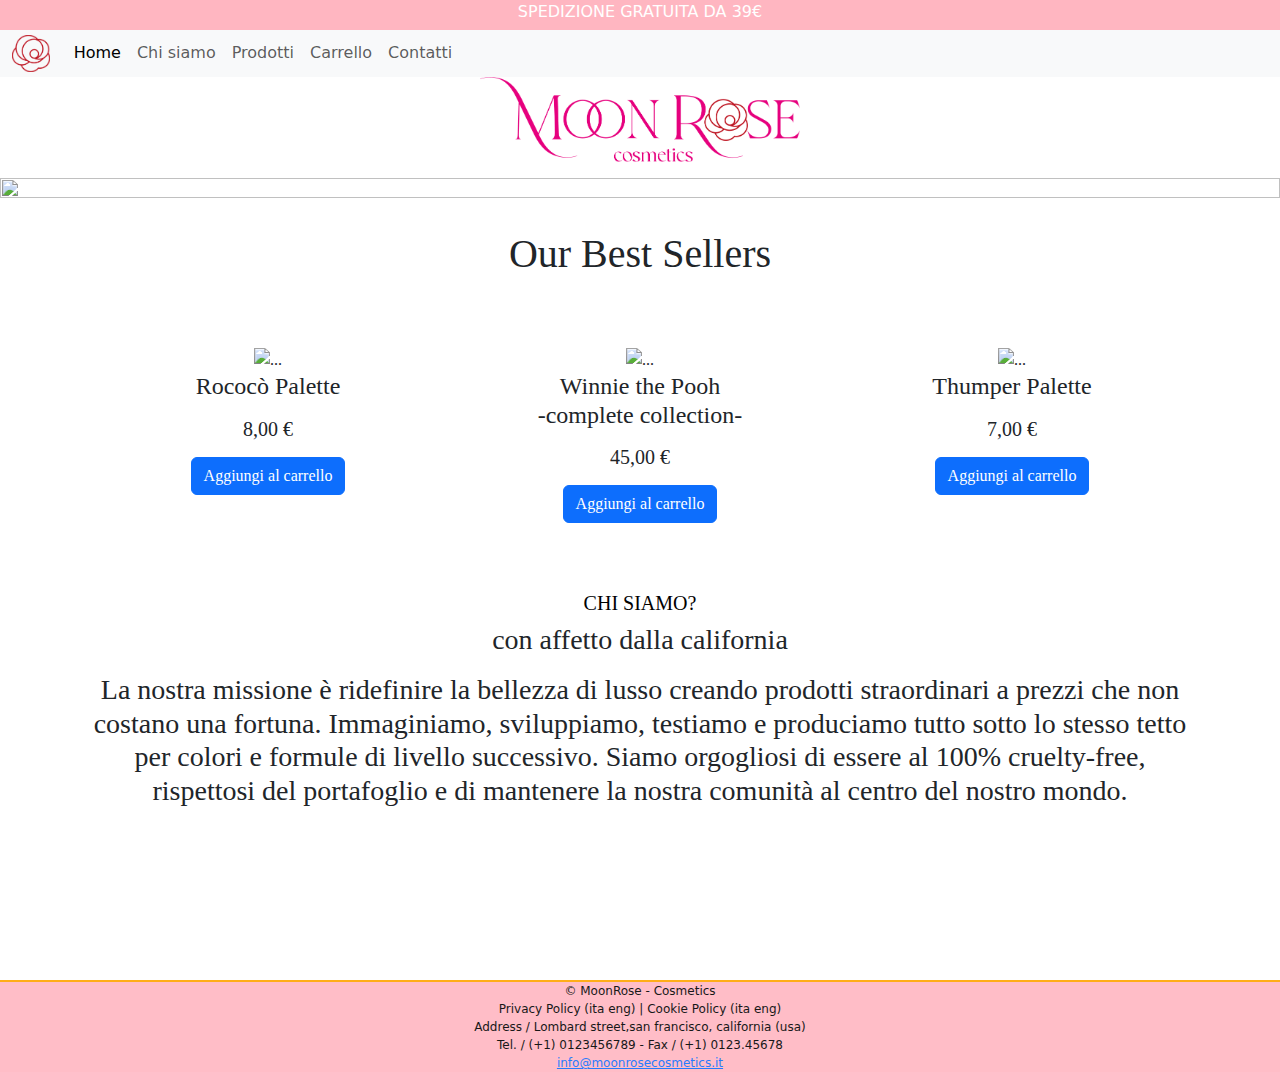
==== index.html @ 9c4d6393 "Update index.html" ====
<!DOCTYPE html>
<html lang="it">

<head>
  <meta charset="UTF-8">
  <meta name="viewport" content="width=device-width, initial-scale=1.0">
  <title>La mia pagina Bootstrap</title>
  <!-- Collegamento ai file CSS di Bootstrap -->
  <link rel="stylesheet" href="https://cdn.jsdelivr.net/npm/bootstrap@5.2.3/dist/css/bootstrap.min.css">
  <!-- Link Swiper's CSS -->
  <link rel="stylesheet" href="https://cdn.jsdelivr.net/npm/swiper@9/swiper-bundle.min.css" />
  <link href="style.css" rel="stylesheet">
</head>


<body>
        <header>
            <div class="free-shipping-banner">
                <p>SPEDIZIONE GRATUITA DA 39€</p>
            </div>
  <header>
    <nav class="navbar navbar-expand-lg navbar-light bg-light">
      <div class="container-fluid">
        <img class="navbar-brand" id="logonav" href="#" src="IMMAG/MONROSE LOGO ROSE.png">
        <button class="navbar-toggler" type="button" data-bs-toggle="collapse" data-bs-target="#navbarNav"
          aria-controls="navbarNav" aria-expanded="false" aria-label="Toggle navigation">
          <span class="navbar-toggler-icon"></span>
        </button>
        <div class="collapse navbar-collapse" id="navbarNav">
          <ul class="navbar-nav">
            <li class="nav-item">
              <a class="nav-link active" aria-current="page" href="#index.html">Home</a>
            </li>
            <li class="nav-item">
              <a class="nav-link" href="#chisiamo">Chi siamo</a>
            </li>
            <li class="nav-item">
              <a class="nav-link" href="prodotto.html">Prodotti</a>

            </li>
            <li class="nav-item">
              <a class="nav-link" href="carrello.html">Carrello</a>
            </li>
            <li class="nav-item">
              <a class="nav-link" href="contatti.html">Contatti</a>
            </li>
          </ul>
        </div>
      </div>
    </nav>
  </header>


  <!-- logo -->
<div id="divlogo">
  <img id="logoesteso" src="IMMAG/MONNROSE LOGO PNG.png">
</div>

  
  

  <!-- Swiper -->
  <div class="swiper mySwiper">
    <div class="swiper-wrapper">
      <div class="swiper-slide"><img
          src="https://www.etonline.com/sites/default/files/styles/max_1280x720/public/images/2021-06/d5fd3d70-258a-11eb-abf6-0714ef656a0d.png?h=2bd29e91&itok=4bjFLp6X">
      </div>
      <div class="swiper-slide"><img src="https://geekireland.com/wp-content/uploads/2022/09/Palettes-.jpg"></div>
    </div>
  </div>
  <!-- fine Swiper -->

     <header>
            <div class="bestseller">
                <h1><p>Our Best Sellers</p>
            </div>
  

  <!-- lista best seller -->
  <main class="container my-5">
    <div id="palette" class="container mt-5">
      <div class="row">

        <div class="col-sm-12 col-md-4 col-lg-4">
          <div class="immagineprodotto">
            <img
              src="https://i.pinimg.com/564x/35/bc/39/35bc39ef6194f500858dddaac77ef1e1.jpg"
              class="img-fluid w-100 h-100" alt="...">
         <h4>  <p>Rococò Palette</p>
           <h5> <p>8,00 €</p>
           <button onclick="addToCart()" class="btn btn-primary">Aggiungi al carrello</button>
          </div>
        </div>

        <div class="col-sm-12 col-md-4 col-lg-4">
          <div class="immagineprodotto">
            <img
              src="https://i.pinimg.com/564x/01/2c/6b/012c6b62e29c42c66a2120aa41cdd133.jpg"
              class="img-fluid w-100 h-100" alt="...">
          <h4>  <p>Winnie the Pooh <br> -complete collection- <p>
           <h5> <p>45,00 €</p>
         <button onclick="addToCart()" class="btn btn-primary">Aggiungi al carrello</button>

          </div>
        </div>

        <div class="col-sm-12 col-md-4 col-lg-4">
          <div class="immagineprodotto">
            <img
              src="https://i.pinimg.com/564x/08/0e/55/080e5556890bc22239fdb9bdd577e580.jpg"
              class="img-fluid w-100 h-100" alt="...">
          <h4><p>Thumper Palette<p>
            <h5><p>7,00 €</p>
           <button onclick="addToCart()" class="btn btn-primary">Aggiungi al carrello</button>

          </div>
        </div>

      </div>
    </div>
  </main>
  <!--fine lista best seller -->
<article>
      <div id="chisiamo" class="container mt-5 riquadro">
        <div class="row">
            <div class="col-sm-12">
                <h2 style="color:black">CHI SIAMO?</h2>
               <h3><p>con affetto dalla california<p>
                  <p>La nostra missione è ridefinire la bellezza di lusso creando prodotti straordinari a prezzi che non costano una fortuna. Immaginiamo, sviluppiamo, testiamo e produciamo tutto sotto lo stesso tetto per colori e formule di livello successivo. Siamo orgogliosi di essere al 100% cruelty-free, rispettosi del portafoglio e di mantenere la nostra comunità al centro del nostro mondo.<p>
          </article>

             
<div>
<iframe src="https://www.google.com/maps/embed?pb=!1m18!1m12!1m3!1d100939.9964103109!2d-122.52000155037997!3d37.7578070379415!2m3!1f0!2f0!3f0!3m2!1i1024!2i768!4f13.1!3m3!1m2!1s0x80859a6d00690021%3A0x4a501367f076adff!2sSan%20Francisco%2C%20California%2C%20Stati%20Uniti!5e0!3m2!1sit!2sit!4v1702919346523!5m2!1sit!2sit"
     width="100%" style="border:0;" allowfullscreen="" loading="lazy" referrerpolicy="no-referrer-when-downgrade"></iframe>
                </div>
            </div>
        </div>
    </div>
                     
     <footer id="contatti">
        © MoonRose - Cosmetics <br>
        Privacy Policy (ita eng) | Cookie Policy (ita eng)
       <br>
        Address / Lombard street,san francisco, california (usa) <br>
        Tel. / (+1) 0123456789 - Fax / (+1) 0123.45678 <br>
        <a href="mailto:info@moonrosecosmetics.it">info@moonrosecosmetics.it</a>
  </footer>

              
  <script src="script.js"></script>

  <!-- Collegamento ai file JavaScript di Bootstrap -->
  <script src="https://cdn.jsdelivr.net/npm/bootstrap@5.2.3/dist/js/bootstrap.bundle.min.js"></script>

  <!-- Swiper JS -->
  <script src="https://cdn.jsdelivr.net/npm/swiper@9/swiper-bundle.min.js"></script>

  <!-- Initialize Swiper -->
  <script>
    var swiper = new Swiper(".mySwiper", {});
  </script>
</body>

            
 
</html>
---- style.css ----
/*spedizione*/
.free-shipping-banner {
  text-align: center;
  background-color: #FFB6C1;
  color: #fff;
  height: 30px;
}

/*swiper*/

.swiper {
  width: 100%;
  height: 100%;
}

.bestseller  { 
  text-align: center;
    font-size: 20px;
   margin-top:25px;
 font-family: "Times New Roman";
  }

.swiper-slide {
  text-align: center;
  font-size: 18px;
  background: #fff;
  display: flex;
  justify-content: center;
  align-items: center;
}

.swiper-slide img {
  display: block;
  width: 100%;
  height: 100%;
  object-fit: cover;
}



/* nav prodotti */

#logonav{
  width: 3%;
}


.navbar {
  display: flex;
  flex-direction: row;
  flex-wrap: wrap;
  background-color: #f9f9f9;
  overflow: hidden;
  font-size: 16px;
  margin: 0;
  padding: 0;
}

.navbar-item {
  flex: 1;
  text-align: center;
  padding: 10px 16px;
  text-decoration: none;
  color: #000;
  transition: background-color 0.3s;
  border-bottom: 2px solid transparent;
  box-sizing: border-box;
}

.navbar-item:hover,
.navbar-item:focus {
  background-color: #ddd;
  border-bottom: 2px solid #333;
}

.navbar-item.active {
  background-color: #ccc;
  border-bottom: 2px solid #333;
}

.navbar-boxes {
  display: none;
  background-color: #f9f9f9;
  padding: 10px;
  box-sizing: border-box;
}

.navbar-box {
  display: none;
  font-size: 14px;
  color: #666;
  margin-top: 20px;
  line-height: 1.5;
}

.navbar-box.active {
  display: block;
 }

@media screen and (max-width: 600px) {
  .navbar-item {
      flex: none;
      width: 100%;
  }
}
#logoesteso { 
width: 25%;
}
#divlogo { 
  text-align: center !important; 
  }


/*griglia prodotti*/

#informazioneprodotti {
  margin-top: 10px;
 
}

.imgpreviewprodotto {
  height: auto !important;
}


.immagineprodotto {
  text-align: center;
  margin: 20px auto;
   font-family: "Times New Roman"
}

    H2{
  font-size:20px;
  font-family: "Times New Roman";
  text-align: center;
  color:white;
  margin-top:40
}
.riquadro {
  font-family: "Times New Roman";
  text-align: center;
  font-weight: bold;
  }


footer{
  background-color:#FFB6C1;
  text-align:center;
  font-size:12px;
  color: black;
  border-top: 2px solid orange;
  opacity:90%;
  }



#contact input[type="text"],
#contact input[type="email"],
#contact input[type="tel"],
#contact input[type="url"],
#contact textarea,
#contact button[type="submit"] {
  font: 400 12px/16px "Gotham", Helvetica, Arial, sans-serif;
}

#contact {
  background:	#ffffff;
   padding: 20px
}

#contact h3 {
   font-family: "Times New Roman";
  color: 	#ff0000;
  display: block;
  font-size: 30px;
  font-weight: 400;
}

#contact h4 {
  margin: 5px 0 15px;
  display: block;
  font-size: 13px;
}

fieldset {
  border: medium none !important;
  margin: 0 0 10px;
  min-width: 100%;
  padding: 0;
  width: 100%;
}

#contact input[type="text"],
#contact input[type="email"],
#contact input[type="tel"],
#contact input[type="url"],
#contact textarea {
  width: 100%;
  border: 1px solid #CCC;
  background: #FFF;
  margin: 0 0 5px;
  padding: 10px;
}

#contact input[type="text"]:hover,
#contact input[type="email"]:hover,
#contact input[type="tel"]:hover,
#contact input[type="url"]:hover,
#contact textarea:hover {
  -webkit-transition: border-color 0.3s ease-in-out;
  -moz-transition: border-color 0.3s ease-in-out;
  transition: border-color 0.3s ease-in-out;
  border: 1px solid #AAA;
}

#contact textarea {
  height: 100px;
  max-width: 100%;
  resize: none;
}

#contact button[type="submit"] {
  cursor: pointer;
  width: 100%;
  border: none;
  background: 	#ff0000;
  color: #FFF;
  margin: 0 0 5px;
  padding: 10px;
  font-size: 15px;
}

#contact button[type="submit"]:hover {
  background: #8b4513;
  -webkit-transition: background 0.3s ease-in-out;
  -moz-transition: background 0.3s ease-in-out;
  transition: background-color 0.3s ease-in-out;
}

#contact button[type="submit"]:active {
  box-shadow: inset 0 1px 3px rgba(0, 0, 0, 0.5);
}

#contact input:focus,
#contact textarea:focus {
  outline: 0;
  border: 1px solid #999;
} 
::-webkit-input-placeholder {
  color: #888;
}

:-moz-placeholder {
  color: #888;
}

::-moz-placeholder {
  color: #888;
}

:-ms-input-placeholder {
  color: #888;
}

.img-chi {
  width: 100%;
}

@media (max-width: 768px) {
  .contatti {
    flex-direction: column;

    margin: 0 20px;
  }

  #contact {
    width: 100%;
  }

  .contatti .form {
    width: 100%;
    margin: 20px 0;
  }

  .contatti .indirizzo {
    margin: 20px 0;
    order: 2;

  }


  .mb-4 {
   text-align: center;
   font-family: "Times New Roman";
  }
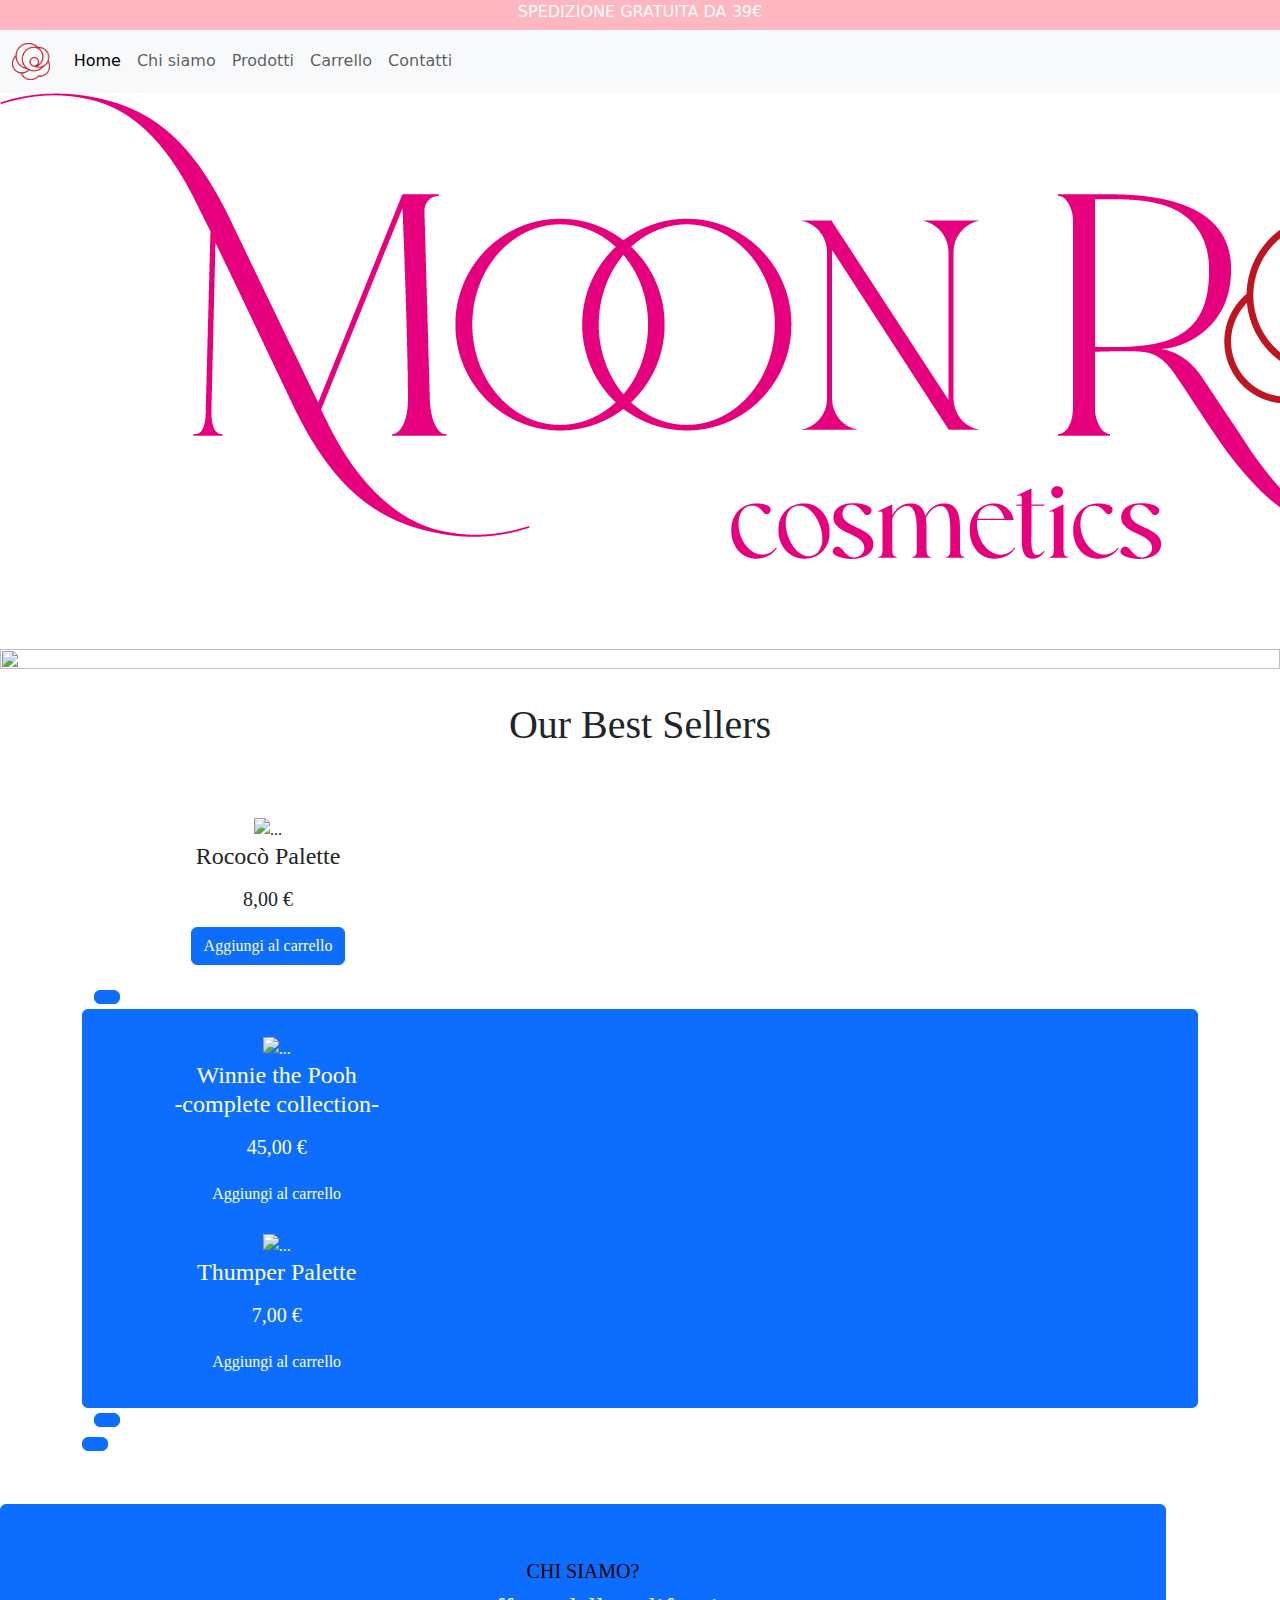
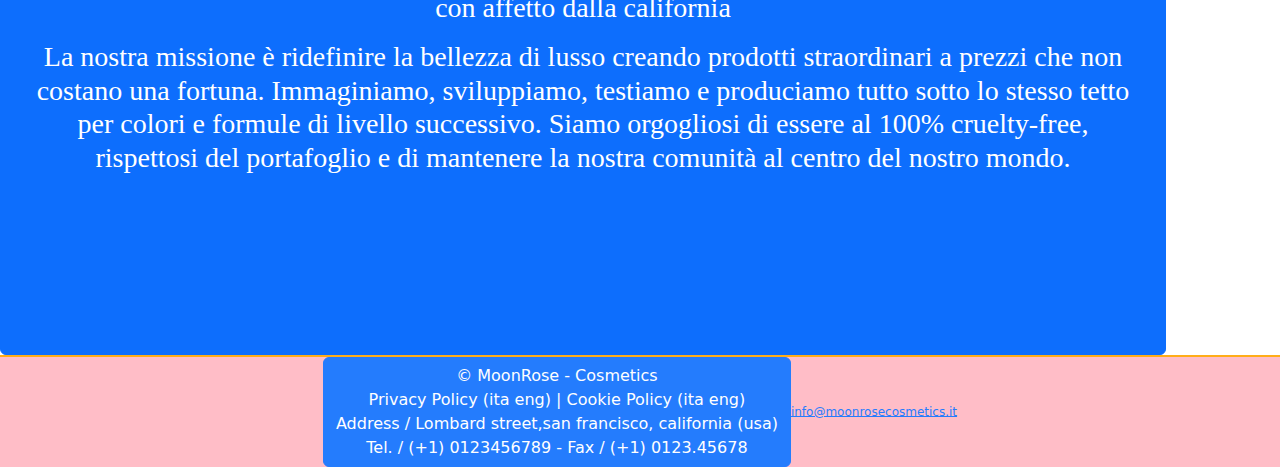
==== commit 8fb1d93a: "Update index.html" ====
--- a/index.html
+++ b/index.html
@@ -88,6 +88,7 @@
               class="img-fluid w-100 h-100" alt="...">
          <h4>  <p>Rococò Palette</p>
            <h5> <p>8,00 €</p>
+                <a href="carrello.html" class="btn btn-primary" 
            <button onclick="addToCart()" class="btn btn-primary">Aggiungi al carrello</button>
           </div>
         </div>
--- a/style.css
+++ b/style.css
@@ -6,6 +6,20 @@
   color: #fff;
   height: 30px;
 }
+
+
+#logonav{
+  width: 3%;
+}
+}
+#logoesteso { 
+width: 15%; !important; 
+  }
+}
+
+#divlogo { 
+  text-align: center !important; 
+  }
 
 /*swiper*/
 
@@ -38,78 +52,6 @@
 }
 
 
-
-/* nav prodotti */
-
-#logonav{
-  width: 3%;
-}
-
-
-.navbar {
-  display: flex;
-  flex-direction: row;
-  flex-wrap: wrap;
-  background-color: #f9f9f9;
-  overflow: hidden;
-  font-size: 16px;
-  margin: 0;
-  padding: 0;
-}
-
-.navbar-item {
-  flex: 1;
-  text-align: center;
-  padding: 10px 16px;
-  text-decoration: none;
-  color: #000;
-  transition: background-color 0.3s;
-  border-bottom: 2px solid transparent;
-  box-sizing: border-box;
-}
-
-.navbar-item:hover,
-.navbar-item:focus {
-  background-color: #ddd;
-  border-bottom: 2px solid #333;
-}
-
-.navbar-item.active {
-  background-color: #ccc;
-  border-bottom: 2px solid #333;
-}
-
-.navbar-boxes {
-  display: none;
-  background-color: #f9f9f9;
-  padding: 10px;
-  box-sizing: border-box;
-}
-
-.navbar-box {
-  display: none;
-  font-size: 14px;
-  color: #666;
-  margin-top: 20px;
-  line-height: 1.5;
-}
-
-.navbar-box.active {
-  display: block;
- }
-
-@media screen and (max-width: 600px) {
-  .navbar-item {
-      flex: none;
-      width: 100%;
-  }
-}
-#logoesteso { 
-width: 25%;
-}
-#divlogo { 
-  text-align: center !important; 
-  }
 
 
 /*griglia prodotti*/
@@ -290,7 +232,3 @@
   }
 
 
-  .mb-4 {
-   text-align: center;
-   font-family: "Times New Roman";
-  }
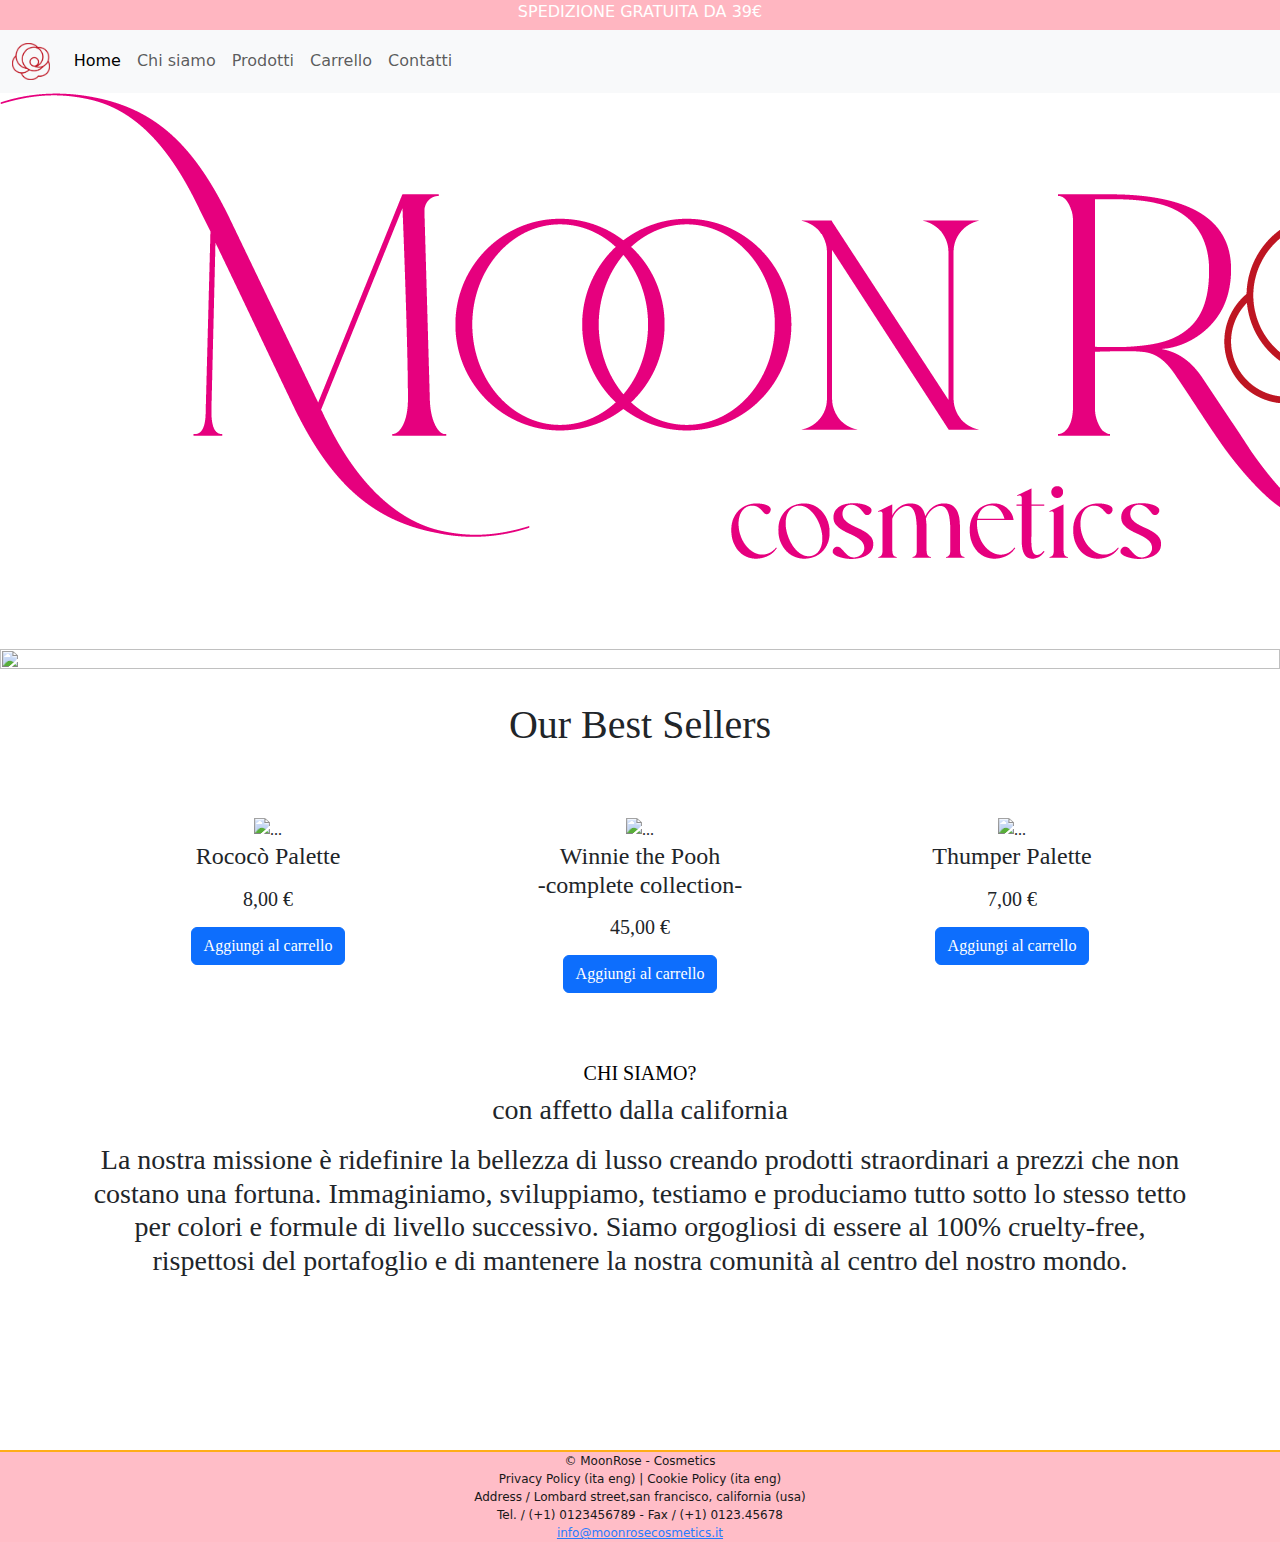
==== commit 8ef9eb17: "Update index.html" ====
--- a/index.html
+++ b/index.html
@@ -87,8 +87,7 @@
               src="https://i.pinimg.com/564x/35/bc/39/35bc39ef6194f500858dddaac77ef1e1.jpg"
               class="img-fluid w-100 h-100" alt="...">
          <h4>  <p>Rococò Palette</p>
-           <h5> <p>8,00 €</p>
-                <a href="carrello.html" class="btn btn-primary" 
+           <h5> <p>8,00 €</p> 
            <button onclick="addToCart()" class="btn btn-primary">Aggiungi al carrello</button>
           </div>
         </div>
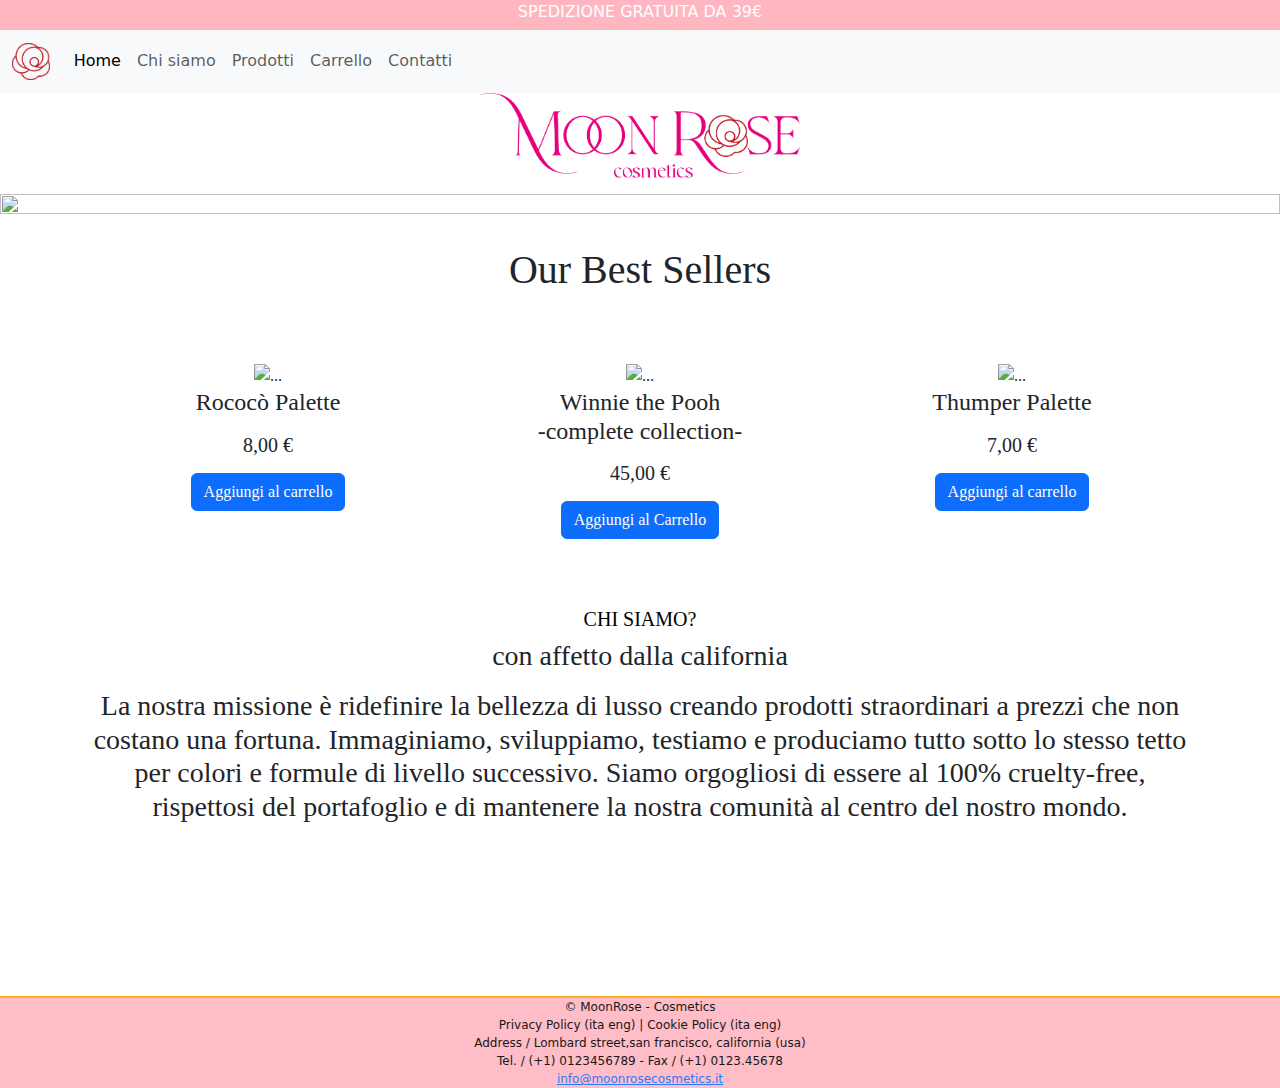
==== commit dc3512b1: "Update index.html" ====
--- a/index.html
+++ b/index.html
@@ -99,8 +99,8 @@
               class="img-fluid w-100 h-100" alt="...">
           <h4>  <p>Winnie the Pooh <br> -complete collection- <p>
            <h5> <p>45,00 €</p>
-         <button onclick="addToCart()" class="btn btn-primary">Aggiungi al carrello</button>
-
+         <a href="carrello.html" class="btn btn-primary" 
+               onclick="addToCart()">Aggiungi al Carrello</a>
           </div>
         </div>
 
--- a/style.css
+++ b/style.css
@@ -7,15 +7,14 @@
   height: 30px;
 }
 
-
 #logonav{
   width: 3%;
 }
-}
+
 #logoesteso { 
-width: 15%; !important; 
-  }
-}
+width: 25%; !important; 
+  }
+
 
 #divlogo { 
   text-align: center !important; 
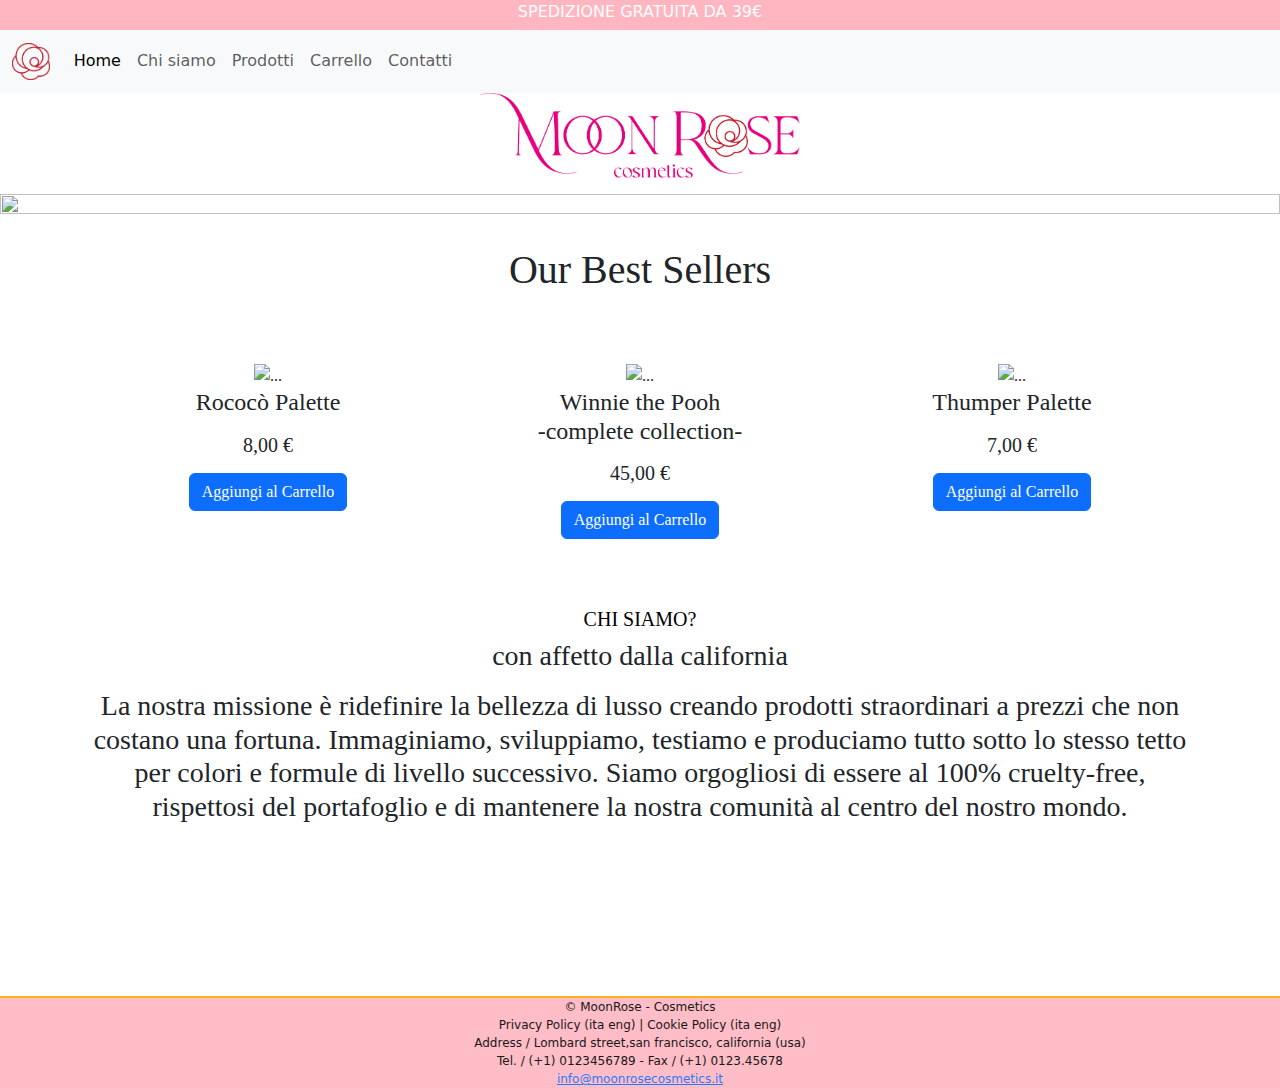
==== commit 8f65f564: "Update index.html" ====
--- a/index.html
+++ b/index.html
@@ -88,7 +88,8 @@
               class="img-fluid w-100 h-100" alt="...">
          <h4>  <p>Rococò Palette</p>
            <h5> <p>8,00 €</p> 
-           <button onclick="addToCart()" class="btn btn-primary">Aggiungi al carrello</button>
+           <a href="carrello.html" class="btn btn-primary" 
+               onclick="addToCart()">Aggiungi al Carrello</a>
           </div>
         </div>
 
@@ -111,7 +112,8 @@
               class="img-fluid w-100 h-100" alt="...">
           <h4><p>Thumper Palette<p>
             <h5><p>7,00 €</p>
-           <button onclick="addToCart()" class="btn btn-primary">Aggiungi al carrello</button>
+         <a href="carrello.html" class="btn btn-primary" 
+               onclick="addToCart()">Aggiungi al Carrello</a>
 
           </div>
         </div>
